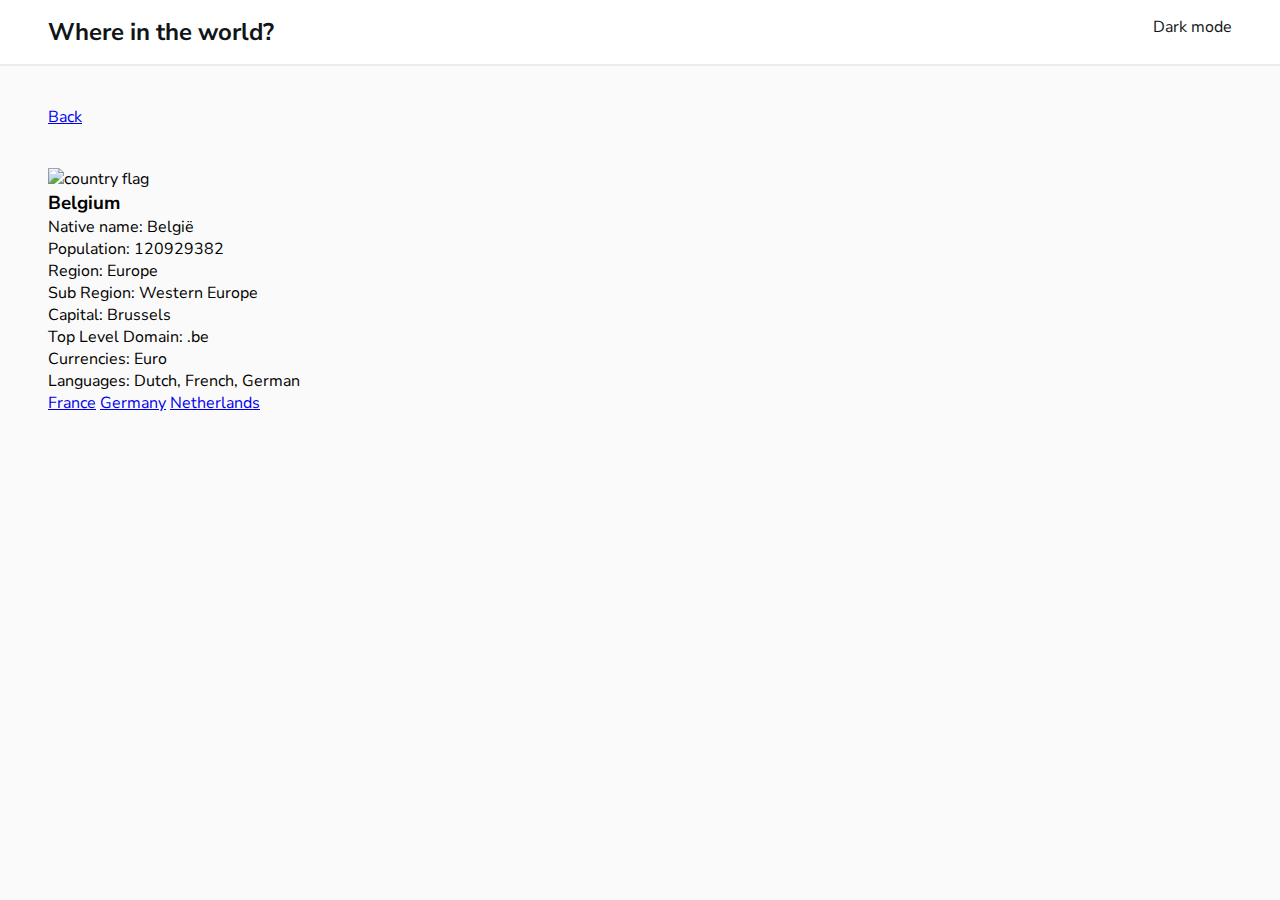
==== country.html @ b1592861 "new html page" ====
<!DOCTYPE html>
<html lang="en">

<head>
    <meta charset="UTF-8">
    <meta http-equiv="X-UA-Compatible" content="IE=edge">
    <meta name="viewport" content="width=device-width, initial-scale=1.0">
    <link href="https://fonts.googleapis.com/css2?family=Nunito+Sans:wght@300;600;800&display=swap" rel="stylesheet">
    <link rel="stylesheet" href="https://cdnjs.cloudflare.com/ajax/libs/font-awesome/6.0.0-beta2/css/all.min.css"
        integrity="sha512-YWzhKL2whUzgiheMoBFwW8CKV4qpHQAEuvilg9FAn5VJUDwKZZxkJNuGM4XkWuk94WCrrwslk8yWNGmY1EduTA=="
        crossorigin="anonymous" referrerpolicy="no-referrer" />
    <link rel="shortcut icon" href="#" type="image/x-icon">
    <link rel="stylesheet" href="style.css">
    <link rel="stylesheet" href="./country.css">
    <title>Coutries-API</title>
</head>

<body>
    <header class="header">
        <h2 class="logo">Where in the world?</h2>
        <div class="dark-mode-container">
            <i class="far fa-moon light-moon"></i>
            <i class="fas fa-moon dark-moon"></i>
            <a>Dark mode</a>
        </div>
    </header>
    <main>
        <div class="inputs-container">
            <a class="link-button" href="./index.html"><i class="fas fa-arrow-left"></i>Back</a>
        </div>
        <div class="country-container">
            <div class="img-container">
                <img src="https://images.pexels.com/photos/1202723/pexels-photo-1202723.jpeg?auto=compress&cs=tinysrgb&dpr=2&h=750&w=1260" alt="country flag">
            </div>
            <div class="country-container-info">
                <div class="country-all-info">
                    <div class="country-name">
                        <h3>Belgium</h3>
                        <p>Native name: België</p>
                        <p>Population: 120929382</p>
                        <p>Region: Europe</p>
                        <p>Sub Region: Western Europe</p>
                        <p>Capital: Brussels</p>
                    </div>
                    <div class="country-name">
                        <p>Top Level Domain: .be</p>
                        <p>Currencies: Euro</p>
                        <p>Languages: Dutch, French, German</p>
                    </div>
                </div>
                <div class="border-countries-container">
                    <a class="link-button" href="#">France</a>
                    <a class="link-button" href="#">Germany</a>
                    <a class="link-button" href="#">Netherlands</a>
                </div>
            </div>
        </div>
    </main>
    <script src="./script.js"></script>
</body>

</html>
---- style.css ----
* {
    margin: 0;
    padding: 0;
    box-sizing: border-box;
}
body {
    --Very-Dark-Blue-Text: hsl(200, 15%, 8%);
    --Very-Light-Gray: hsl(0, 0%, 98%);      
    --White: hsl(0, 0%, 100%);

    font-family: 'Nunito Sans', sans-serif;
    background: var(--Very-Light-Gray);
}
body.dark-mode {
    --Very-Light-Gray: hsl(207, 26%, 17%);
    --Very-Dark-Blue-Text: hsl(0, 0%, 100%);
    --White: hsl(209, 23%, 22%); 
}

.header {
    display: flex;
    justify-content: space-between;
    padding: 1rem 3rem;
    background: var(--White);
    color: var(--Very-Dark-Blue-Text);
    border-bottom: 2px solid rgba(0, 0, 0, 0.075);
}
.dark-mode-container {
    cursor: pointer;
}
.dark-moon {
    display: none;
}

/*INPUT SECTION*/
main {
    padding: 0rem 3rem;
}
.inputs-container {
    display: flex;
    justify-content: space-between;
    padding: 2.5rem 0rem;
}
.search-box {
    position: relative;
    color: var(--Very-Dark-Blue-Text);
}
.inputs-container .fa-search {
    position: absolute;
    top: 32%;
    left: 4%;
    color: var(--Very-Dark-Blue-Text);
    cursor: pointer;
}

#input, #input-regions {
    padding: 15px;
    background: var(--White);
    border: none;
    box-shadow: rgba(0, 0, 0, 0.2) 0px 7px 29px 0px;
    border-radius: 5px;
    color: var(--Very-Dark-Blue-Text);
    cursor: pointer;
}
#input {
    padding-left: 3.5rem;
    width: 445px;
}
#input-regions {
    width: 190px;
}

/*CARDS SECTION*/
.country-cards-container {
    display: flex;
    justify-content: space-between;
    flex-wrap: wrap;
}
.card {
    width: 265px;
    height: 350px;
    border-radius: 5px;
    box-shadow: rgba(0, 0, 0, 0.2) 0px 7px 29px 0px;
    background: var(--White);
    color: var(--Very-Dark-Blue-Text);
    margin-bottom: 4rem;
    cursor: pointer;
    transition: 1s ease;
}
.card:hover {
    transform: scale(1.1);
}
.card img {
    border-top-left-radius: 5px;
    border-top-right-radius: 5px;
    width: 100%;
    height: 160px;
    object-fit: cover;
}
.country-info {
    padding: .80rem 1rem;
}
.country-info h3 {
    margin-bottom: .80rem;
    color: var(--Very-Dark-Blue-Text);
}
.country-info p:not(:last-child) {
    margin-bottom: .20rem;
    color: var(--Very-Dark-Blue-Text);
}
---- country.css ----
.img-container img {
    width: 100%;
    height: 400px;
    object-fit: cover;
}
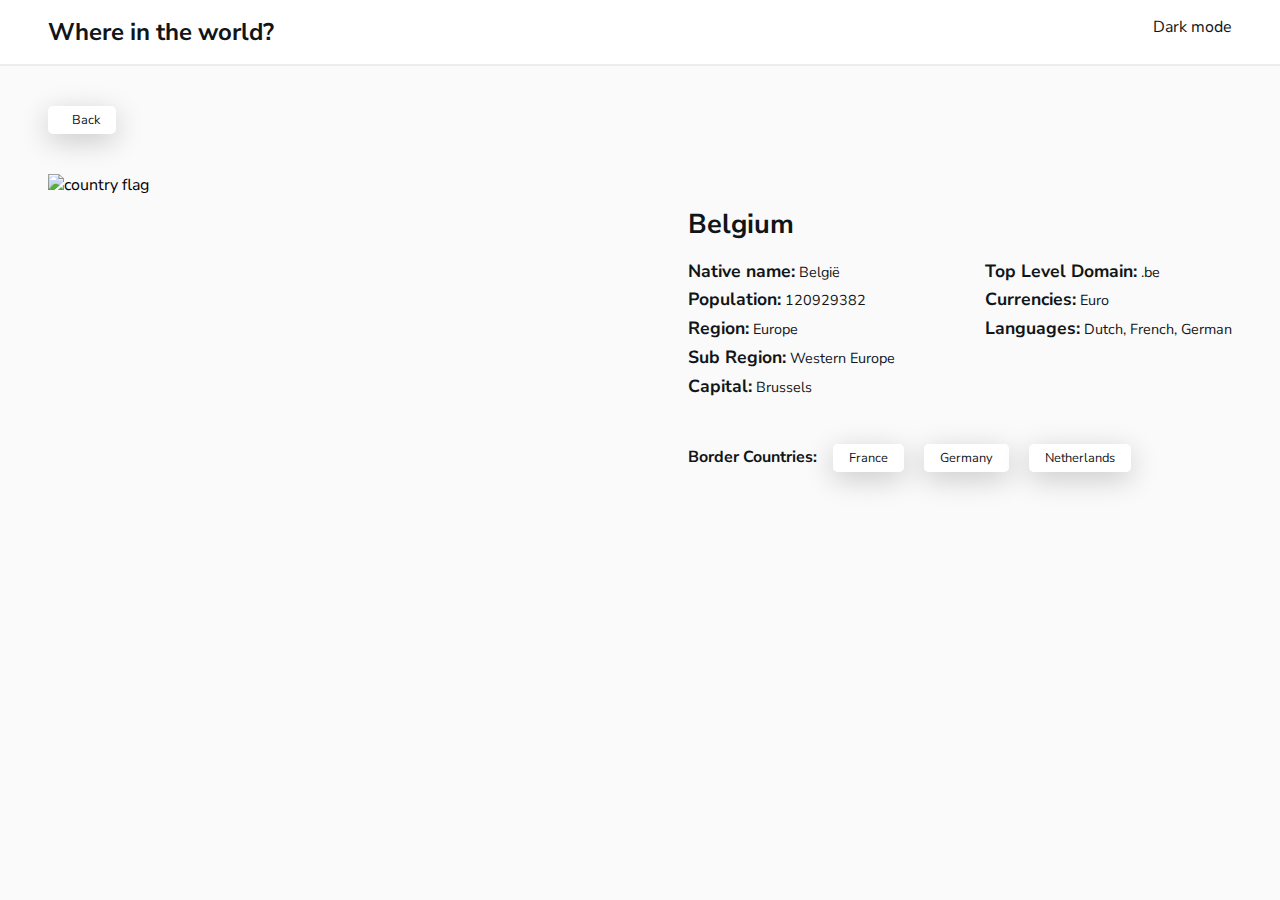
==== commit b62246dd: "styles" ====
--- a/country.html
+++ b/country.html
@@ -36,22 +36,29 @@
                 <div class="country-all-info">
                     <div class="country-name">
                         <h3>Belgium</h3>
-                        <p>Native name: België</p>
-                        <p>Population: 120929382</p>
-                        <p>Region: Europe</p>
-                        <p>Sub Region: Western Europe</p>
-                        <p>Capital: Brussels</p>
-                    </div>
-                    <div class="country-name">
-                        <p>Top Level Domain: .be</p>
-                        <p>Currencies: Euro</p>
-                        <p>Languages: Dutch, French, German</p>
+                        <div class="country-name-info">
+                            <div>
+                                <p><span>Native name:</span> België</p>
+                                <p><span>Population:</span> 120929382</p>
+                                <p><span>Region:</span> Europe</p>
+                                <p><span>Sub Region:</span> Western Europe</p>
+                                <p><span>Capital:</span> Brussels</p>
+                            </div>
+                            <div>
+                                <p><span>Top Level Domain:</span> .be</p>
+                                <p><span>Currencies:</span> Euro</p>
+                                <p><span>Languages:</span> Dutch, French, German</p>
+                            </div>
+                        </div>
                     </div>
                 </div>
                 <div class="border-countries-container">
-                    <a class="link-button" href="#">France</a>
-                    <a class="link-button" href="#">Germany</a>
-                    <a class="link-button" href="#">Netherlands</a>
+                    <h4>Border Countries:</h4>
+                    <div class="borders">
+                        <a class="link-button" href="#">France</a>
+                        <a class="link-button" href="#">Germany</a>
+                        <a class="link-button" href="#">Netherlands</a>
+                    </div>
                 </div>
             </div>
         </div>
--- a/country.css
+++ b/country.css
@@ -1,5 +1,72 @@
+.country-container {
+    display: flex;
+}
+.country-container-info, .img-container {
+    flex: 1;
+}
+.country-container-info {
+    padding-left: 6rem;
+    height: fit-content;
+}
 .img-container img {
     width: 100%;
-    height: 400px;
+    height: 100%;
     object-fit: cover;
+}
+.country-all-info {
+    padding: 2rem 0;
+    color: var(--Very-Dark-Blue-Text);
+}
+.country-name-info {
+    display: flex;
+    justify-content: space-between;
+}
+.country-all-info .country-name h3 {
+    font-size: 1.7rem;
+    margin-bottom: 1rem;
+}
+.country-name p {
+    font-size: .90rem;
+}
+.country-name p span {
+    font-weight: bold;
+    font-size: 1.1rem;
+}
+.country-name p:not(:last-child) {
+    margin-bottom: .30rem;
+}
+
+.border-countries-container {
+    display: flex;
+    color: var(--Very-Dark-Blue-Text);
+    padding: 1rem 0;
+}
+.border-countries-container h4 {
+    font-weight: bold;
+}
+.border-countries-container .borders {
+    margin-left: 1rem;
+}
+.border-countries-container .borders a{
+    margin-right: 1rem;
+}
+
+.link-button {
+    text-decoration: none;
+    cursor: pointer;
+    color: var(--Very-Dark-Blue-Text);
+    background-color: var(--White);
+    border-radius: 5px;
+    box-shadow: rgba(0, 0, 0, 0.2) 0px 7px 29px 0px;
+    padding: .30rem 1rem;
+    font-size: .80rem;
+    transition: .3s ease;
+}
+.link-button:hover {
+    box-shadow: rgba(0, 0, 0, 0.4) 0px 7px 29px 0px;
+}
+
+.inputs-container .link-button .fa-arrow-left{
+    margin-right: .50rem;
+    color: var(--Very-Dark-Blue-Text);
 }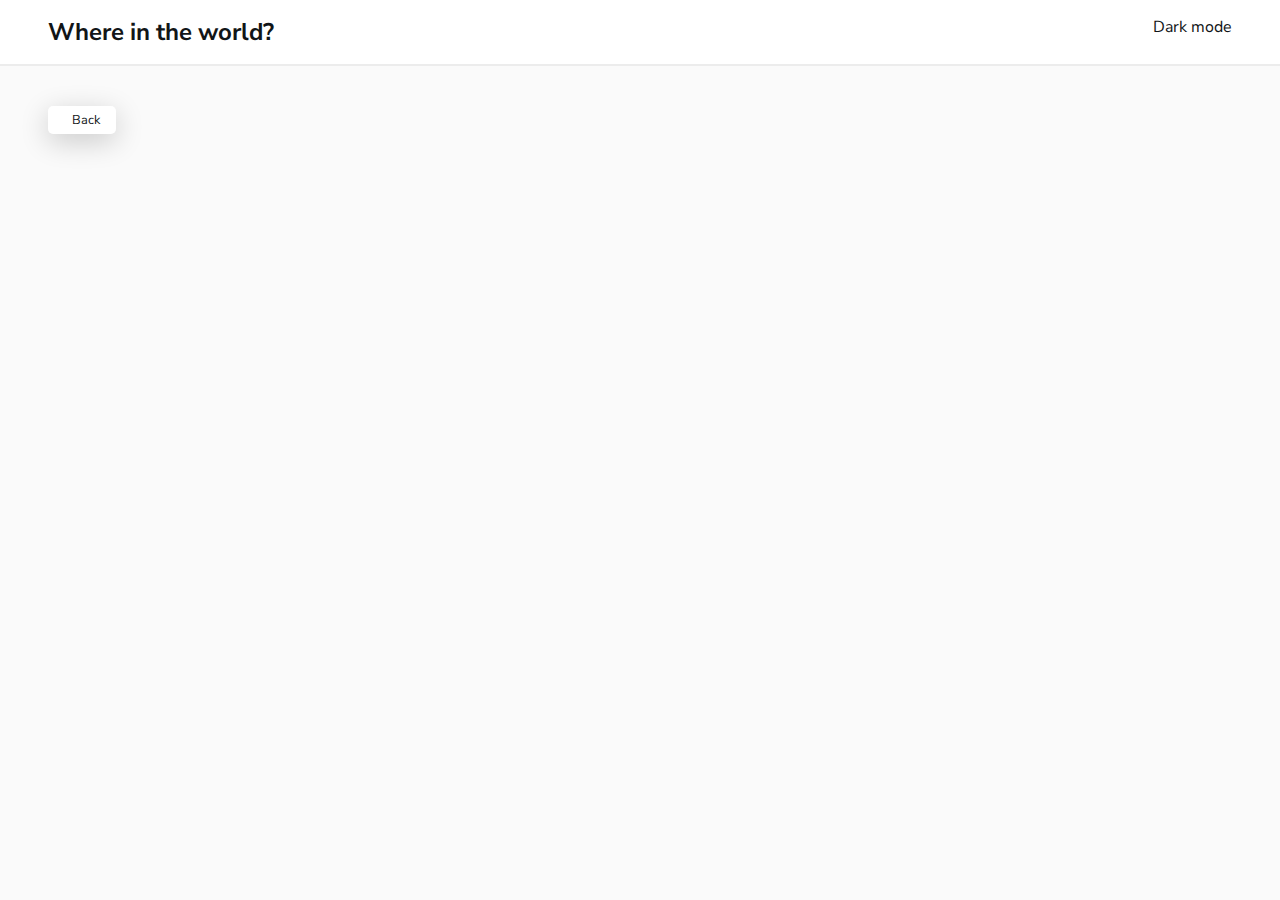
==== commit c1ec23f1: "create country infos dynamically" ====
--- a/country.html
+++ b/country.html
@@ -29,7 +29,7 @@
             <a class="link-button" href="./index.html"><i class="fas fa-arrow-left"></i>Back</a>
         </div>
         <div class="country-container">
-            <div class="img-container">
+            <!-- <div class="img-container">
                 <img src="https://images.pexels.com/photos/1202723/pexels-photo-1202723.jpeg?auto=compress&cs=tinysrgb&dpr=2&h=750&w=1260" alt="country flag">
             </div>
             <div class="country-container-info">
@@ -60,10 +60,11 @@
                         <a class="link-button" href="#">Netherlands</a>
                     </div>
                 </div>
-            </div>
+            </div> -->
         </div>
     </main>
-    <script src="./script.js"></script>
+    <script src="./dark-mode.js"></script>
+    <script src="./country.js"></script>
 </body>
 
 </html>